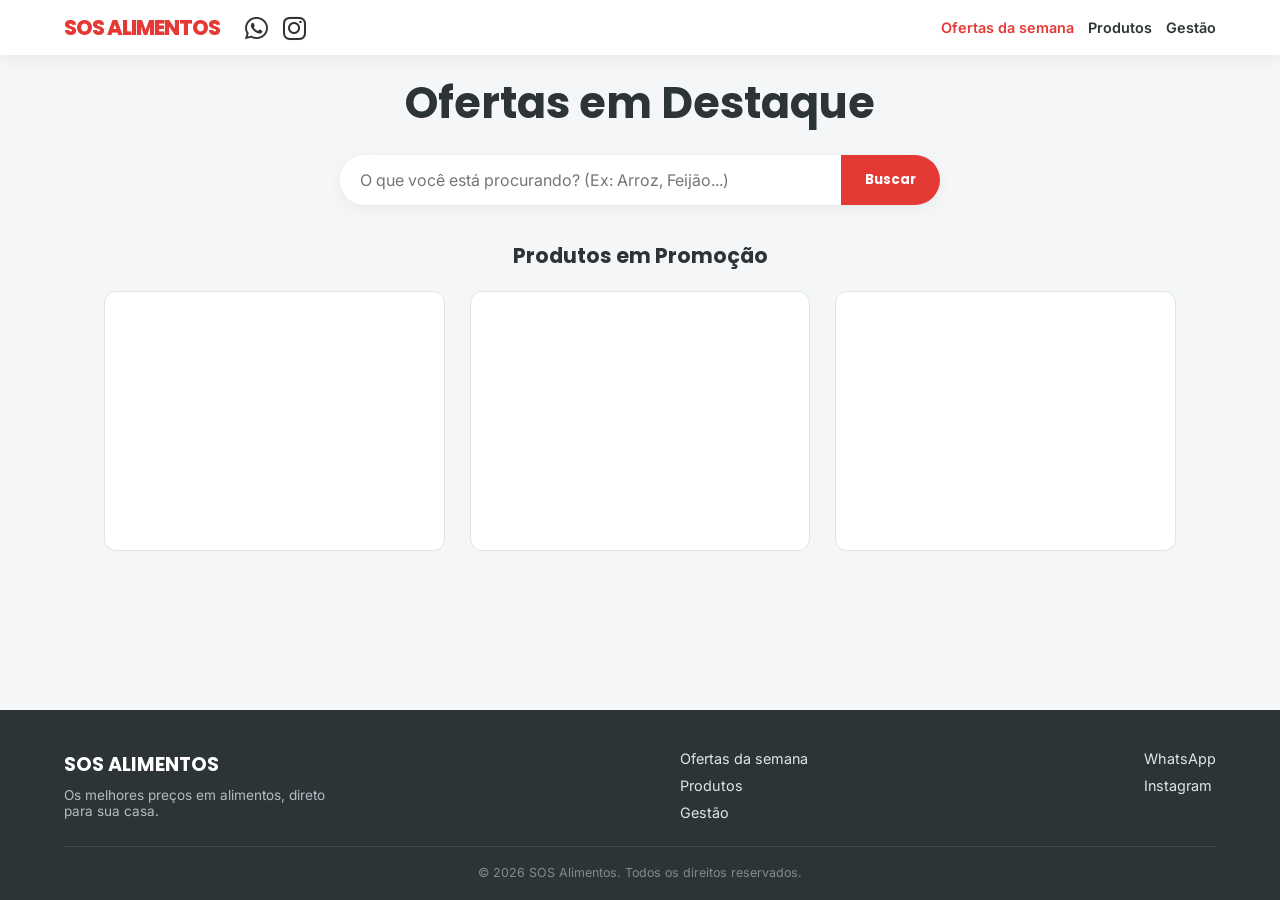
==== index.html @ 0418929d "mídias sociais" ====
<!DOCTYPE html>
<html lang="en">

<head>
    <meta charset="UTF-8">
    <meta name="viewport" content="width=device-width, initial-scale=1.0">
    <title>SOS ALIMENTOS</title>
    <link rel="preconnect" href="https://fonts.googleapis.com">
    <link rel="preconnect" href="https://fonts.gstatic.com" crossorigin>
    <link href="https://fonts.googleapis.com/css2?family=Poppins:wght@500;600;700;800&family=Inter:wght@400;500;600&display=swap" rel="stylesheet">
    
    <!-- Link adicionado para puxar os ícones do WhatsApp e Instagram -->
    <link rel="stylesheet" href="https://cdnjs.cloudflare.com/ajax/libs/font-awesome/6.0.0/css/all.min.css">
    
    <link rel="stylesheet" href="style.css">
</head>

<body>
    <header>
        <!-- Navegação Principal -->
        <div class="nav-bar-secundaria">
            
            <!-- Grupo: Logo + Ícones Sociais -->
            <div class="logo-e-sociais">
                <div class="logo">
                    <h2>SOS ALIMENTOS</h2>
                </div>
                
                <div class="redes-sociais">
                    <a href="https://wa.me/5511999999999" target="_blank" class="icon-zap" title="Nosso WhatsApp">
                        <i class="fab fa-whatsapp"></i>
                    </a>
                    <a href="https://instagram.com/sosalimentos" target="_blank" class="icon-insta" title="Nosso Instagram">
                        <i class="fab fa-instagram"></i>
                    </a>
                </div>
            </div>

            <!-- Links de Navegação -->
            <div class="nav-links">
                <a href="#ofertas">Ofertas da semana</a>
                <a href="#produtos">Produtos</a>
                <a href="gestao.html">Gestão</a>
            </div>
        </div>
    </header>

    <!-- Container Principal do SPA -->
    <main id="app">
        
        <!-- PÁGINA 1: OFERTAS (CARROSSEL) -->
        <section id="ofertas" class="page active">
            <div class="titulo-pagina">
                <h2>Ofertas em Destaque</h2>
            </div>
            
            <!-- Carrossel Padrão -->
            <div id="banner-carrossel" class="carrossel hidden">
                <div class="slides-container">
                    <!-- Preenchido dinamicamente via JS assim que os produtos com maior desconto carregarem -->
                </div>
                <button class="botao-ant" onclick="mudarSlide(-1)">&#10094;</button>
                <button class="botao-prox" onclick="mudarSlide(1)">&#10095;</button>
                <div class="carrossel-dots">
                    <span class="dot ativo" onclick="irParaSlide(0)"></span>
                    <span class="dot" onclick="irParaSlide(1)"></span>
                    <span class="dot" onclick="irParaSlide(2)"></span>
                </div>
            </div>

            <!-- Caixa de Pesquisa -->
            <div class="pesquisa-container">
                <input type="text" id="search-input-ofertas" placeholder="O que você está procurando? (Ex: Arroz, Feijão...)">
                <button class="btn-pesquisar">Buscar</button>
            </div>

            <div class="titulo-secao">
                <h3>Produtos em Promoção</h3>
            </div>

            <!-- Grid de Produtos em Promoção -->
            <div class="grid-produtos" id="grid-promocoes">
                <div class="skeleton-card"></div>
                <div class="skeleton-card"></div>
                <div class="skeleton-card"></div>
            </div>
        </section>

        <!-- PÁGINA 2: PRODUTOS (PESQUISA + GRID) -->
        <section id="produtos" class="page">
            <div class="titulo-pagina">
                <h2>Nossos Produtos</h2>
            </div>
            
            <!-- Caixa de Pesquisa -->
            <div class="pesquisa-container">
                <input type="text" id="search-input-produtos" placeholder="O que você está procurando? (Ex: Arroz, Feijão...)">
                <button class="btn-pesquisar">Buscar</button>
            </div>

            <!-- Grid de Produtos -->
            <div class="grid-produtos" id="grid-produtos">
                <div class="skeleton-card"></div>
                <div class="skeleton-card"></div>
                <div class="skeleton-card"></div>
                <div class="skeleton-card"></div>
            </div>
        </section>

    </main>

    <!-- Rodapé -->
    <footer class="rodape">
        <div class="rodape-conteudo">
            <div class="rodape-marca">
                <h3>SOS ALIMENTOS</h3>
                <p>Os melhores preços em alimentos, direto para sua casa.</p>
            </div>
            <div class="rodape-links">
                <a href="#ofertas">Ofertas da semana</a>
                <a href="#produtos">Produtos</a>
                <a href="gestao.html">Gestão</a>
            </div>
            <div class="rodape-contato">
                <a href="#">WhatsApp</a>
                <a href="#">Instagram</a>
            </div>
        </div>
        <p class="rodape-copy">&copy; <span id="ano-atual"></span> SOS Alimentos. Todos os direitos reservados.</p>
    </footer>

    <script src="script.js"></script>

</body>

</html>
---- style.css ----
/* ==========================
   1. VARIÁVEIS E RESET
   ========================== */
:root {
    --primaria: #e53935;
    /* Vermelho mercadinho */
    --secundaria: #ff9800;
    /* Laranja ofertas */
    --fundo: #f4f6f8;
    --texto-escuro: #2d3436;
    --texto-claro: #636e72;
    --branco: #ffffff;
    --borda: #dfe6e9;
    --sombra: 0 4px 15px rgba(0, 0, 0, 0.05);
    --sombra-hover: 0 10px 25px rgba(0, 0, 0, 0.1);
}

* {
    margin: 0;
    padding: 0;
    box-sizing: border-box;
    font-family: 'Inter', system-ui, -apple-system, sans-serif;
}

h1,
h2,
h3,
.btn,
.btn-pesquisar,
.tab-btn {
    font-family: 'Poppins', system-ui, -apple-system, sans-serif;
}

html {
    overflow-x: hidden;
    height: 100%;
}

body {
    background-color: var(--fundo);
    color: var(--texto-escuro);
    overflow-x: hidden;
    min-height: 100%;
    display: flex;
    flex-direction: column;
}

/* Faz o conteúdo principal "esticar" para empurrar o rodapé para o final
   da tela mesmo quando há pouco conteúdo (ex: poucos produtos carregados) */
main#app {
    flex: 1 0 auto;
}

.rodape {
    flex-shrink: 0;
}

/* ==========================
   2. HEADER MODERNO
   ========================== */
header {
    background: var(--branco);
    box-shadow: var(--sombra);
    position: sticky;
    top: 0;
    z-index: 100;
}

.nav-bar-principal {
    background-color: var(--primaria);
    color: var(--branco);
    padding: 6px 5%;
    font-size: 0.8rem;
    font-weight: 500;
    display: flex;
    justify-content: center;
}

.first-line {
    display: flex;
    justify-content: center;
    gap: 20px;
}

.nav-bar-principal a {
    color: var(--branco);
    text-decoration: none;
    opacity: 0.9;
}

.nav-bar-secundaria {
    padding: 12px 5%;
    display: flex;
    flex-wrap: wrap;
    justify-content: space-between;
    align-items: center;
    gap: 10px 20px;
}

.nav-bar-secundaria h2 {
    color: var(--primaria);
    font-weight: 800;
    letter-spacing: -1px;
    font-size: 1.3rem;
}

.nav-links {
    display: flex;
    flex-wrap: wrap;
    justify-content: center;
    gap: 4px 14px;
}

.nav-links a {
    text-decoration: none;
    color: var(--texto-escuro);
    font-weight: 600;
    font-size: 0.9rem;
    margin: 0;
    transition: color 0.2s;
    white-space: nowrap;
}

.nav-links a:hover {
    color: var(--primaria);
}

/* ==========================================
   HEADER: LOGO E REDES SOCIAIS
   ========================================== */

.logo-e-sociais {
    display: flex;
    align-items: center;
    gap: 25px; /* Espaço entre o nome SOS ALIMENTOS e os ícones */
}

.redes-sociais {
    display: flex;
    gap: 15px; /* Espaço entre o WhatsApp e o Instagram */
}

.redes-sociais a {
    color: #333; /* Cor neutra para combinar com a logo */
    font-size: 26px; /* Tamanho dos ícones */
    text-decoration: none;
    transition: transform 0.2s ease, color 0.3s ease;
    display: flex;
    align-items: center;
}

.redes-sociais a:hover {
    transform: scale(1.15); /* Efeito de crescer ao passar o mouse */
}

/* Cores oficiais ao passar o mouse */
.redes-sociais .icon-zap:hover { color: #25D366; }
.redes-sociais .icon-insta:hover { color: #E1306C; }

@media (max-width: 480px) {
    .nav-bar-principal {
        font-size: 0.72rem;
        gap: 14px;
    }

    .nav-bar-secundaria {
        justify-content: center;
        text-align: center;
    }

    .nav-bar-secundaria h2 {
        font-size: 1.15rem;
    }

    .nav-links a {
        font-size: 0.82rem;
    }
}

/* ==========================
   3. LÓGICA SPA E LAYOUT
   ========================== */
.page {
    display: none;
    padding: 16px 5% 40px;
    max-width: 1200px;
    margin: 0 auto;
    animation: fadeIn 0.4s ease-out;
}

.page.active {
    display: block;
}

@keyframes fadeIn {
    from {
        opacity: 0;
        transform: translateY(10px);
    }

    to {
        opacity: 1;
        transform: translateY(0);
    }
}

.titulo-pagina {
    text-align: center;
    margin-bottom: 20px;
    font-size: 1.8rem;
    color: var(--texto-escuro);
}

.titulo-secao {
    text-align: center;
    margin: 35px 0 20px;
}

.titulo-secao h3 {
    font-size: 1.3rem;
    color: var(--texto-escuro);
}

/* ==========================
   4. CARROSSEL (OFERTAS)
   ========================== */
.carrossel {
    position: relative;
    width: 100%;
    height: 380px;
    border-radius: 16px;
    overflow: hidden;
    box-shadow: var(--sombra);
    background: linear-gradient(135deg, var(--texto-escuro) 0%, #1a1d1e 100%);
}

.botao-ant,
.botao-prox {
    position: absolute;
    top: 50%;
    transform: translateY(-50%);
    background: rgba(255, 255, 255, 0.8);
    color: var(--texto-escuro);
    border: none;
    width: 45px;
    height: 45px;
    border-radius: 50%;
    cursor: pointer;
    font-size: 1.2rem;
    font-weight: bold;
    line-height: 1;
    display: flex;
    align-items: center;
    justify-content: center;
    padding: 0;
    transition: 0.2s;
    box-shadow: var(--sombra);
}

@media (max-width: 768px) {
    .carrossel {
        /* O banner empilha imagem + texto no celular, então precisa de mais
           altura (não menos) para caber tudo sem cortar */
        height: 460px;
        border-radius: 12px;
    }

    .botao-ant,
    .botao-prox {
        width: 36px;
        height: 36px;
        font-size: 1rem;
    }

    .botao-ant {
        left: 10px;
    }

    .botao-prox {
        right: 10px;
    }
}

@media (max-width: 420px) {
    .carrossel {
        height: 420px;
    }
}

.slide {
    position: absolute;
    width: 100%;
    height: 100%;
    display: flex;
    justify-content: center;
    align-items: center;
    font-size: 2rem;
    color: var(--branco);
    font-weight: bold;
    opacity: 0;
    transition: opacity 0.6s ease;
}

.slide.ativo {
    opacity: 1;
}

.botao-ant,
.botao-prox {
    position: absolute;
    top: 50%;
    transform: translateY(-50%);
    background: rgba(255, 255, 255, 0.8);
    color: var(--texto-escuro);
    border: none;
    width: 45px;
    height: 45px;
    border-radius: 50%;
    cursor: pointer;
    font-size: 1.2rem;
    font-weight: bold;
    transition: 0.2s;
    box-shadow: var(--sombra);
}

.botao-ant:hover,
.botao-prox:hover {
    background: var(--branco);
    transform: translateY(-50%) scale(1.1);
}

.botao-ant {
    left: 20px;
}

.botao-prox {
    right: 20px;
}

.carrossel-dots {
    position: absolute;
    bottom: 16px;
    left: 50%;
    transform: translateX(-50%);
    display: flex;
    gap: 8px;
}

.dot {
    width: 9px;
    height: 9px;
    border-radius: 50%;
    background: rgba(255, 255, 255, 0.55);
    cursor: pointer;
    transition: background 0.2s, transform 0.2s;
}

.dot:hover {
    background: rgba(255, 255, 255, 0.85);
}

.dot.ativo {
    background: var(--branco);
    transform: scale(1.2);
}

/* ==========================
   5. GRID DE PRODUTOS E BUSCA
   ========================== */
.pesquisa-container {
    display: flex;
    max-width: 600px;
    margin: 20px auto 30px auto;
    box-shadow: var(--sombra);
    border-radius: 30px;
    overflow: hidden;
    background: var(--branco);
}

@media (max-width: 420px) {
    .pesquisa-container {
        border-radius: 14px;
    }

    .pesquisa-container input {
        padding: 13px 16px;
        font-size: 0.95rem;
    }

    .btn-pesquisar {
        padding: 0 16px;
        font-size: 0.9rem;
    }
}

.pesquisa-container input {
    flex: 1;
    min-width: 0;
    padding: 15px 20px;
    border: none;
    outline: none;
    font-size: 1rem;
    background: var(--branco);
    color: var(--texto-escuro);
}

.btn-pesquisar {
    padding: 0 24px;
    background: var(--primaria);
    color: var(--branco);
    border: none;
    font-weight: bold;
    cursor: pointer;
    transition: background 0.2s;
    flex-shrink: 0;
    white-space: nowrap;
}

.btn-pesquisar:hover {
    background: #c62828;
}

/* Grid: lista vertical no mobile, grade no desktop */
.grid-produtos {
    display: grid;
    grid-template-columns: 1fr;
    gap: 16px;
}

@media (min-width: 700px) {
    .grid-produtos {
        grid-template-columns: repeat(auto-fit, minmax(240px, 1fr));
        gap: 25px;
    }
}

.produto-card {
    position: relative;
    background: var(--branco);
    border-radius: 12px;
    padding: 20px;
    text-align: center;
    border: 1px solid var(--borda);
    transition: transform 0.2s, box-shadow 0.2s;
}

.produto-card:hover {
    transform: translateY(-5px);
    box-shadow: var(--sombra-hover);
}

.img-placeholder {
    width: 100%;
    height: 180px;
    background: var(--fundo);
    border-radius: 8px;
    margin-bottom: 20px;
    display: flex;
    align-items: center;
    justify-content: center;
    color: var(--texto-claro);
    font-weight: 500;
    overflow: hidden;
}

.img-placeholder img {
    width: 100%;
    height: 100%;
    object-fit: cover;
}

.produto-card h3 {
    font-size: 1.1rem;
    color: var(--texto-escuro);
    margin-bottom: 6px;
}

.unidade {
    color: var(--texto-claro);
    font-size: 0.85rem;
    margin-bottom: 10px;
}

.preco {
    color: var(--primaria);
    font-size: 1.4rem;
    font-weight: 800;
}

.preco-antigo {
    color: var(--texto-claro);
    font-size: 0.95rem;
    text-decoration: line-through;
    margin-bottom: 2px;
}

.preco-promo {
    color: var(--secundaria);
}

.selo-promocao {
    position: absolute;
    top: 12px;
    right: 12px;
    background: var(--secundaria);
    color: var(--branco);
    font-size: 0.75rem;
    font-weight: 700;
    padding: 4px 10px;
    border-radius: 20px;
    text-transform: uppercase;
}

/* ==========================================
   DESIGN DOS BANNERS HORIZONTAIS
   ========================================== */

.banner-content {
    display: flex;
    align-items: center;
    justify-content: space-around;
    width: 100%;
    height: 100%;
    background: linear-gradient(135deg, var(--primaria) 0%, #8e1a17 100%);
    border-radius: 12px;
    padding: 20px 40px;
    box-sizing: border-box;
    overflow: hidden;
}

/* Área da Imagem (Esquerda) */
.banner-img-wrapper {
    position: relative;
    width: 40%;
    height: 100%;
    display: flex;
    align-items: center;
    justify-content: center;
}

.banner-img-wrapper img {
    max-height: 110%;
    /* Deixa a imagem estourar um pouquinho a caixa, fica lindo */
    max-width: 100%;
    object-fit: contain;
    filter: drop-shadow(0px 10px 15px rgba(0, 0, 0, 0.3));
    /* Sombra chique na imagem solta */
}

.banner-no-img {
    font-size: 1.5rem;
    color: rgba(255, 255, 255, 0.5);
    font-weight: bold;
}

/* Crachá de Desconto Flutuante */
.badge-desconto {
    position: absolute;
    top: 10px;
    right: 10px;
    background-color: #2ed573;
    color: #fff;
    font-size: 1.5rem;
    font-weight: 800;
    padding: 15px;
    border-radius: 50%;
    box-shadow: 0 4px 10px rgba(0, 0, 0, 0.2);
    transform: rotate(15deg);
    /* Dá um ar de 'etiqueta colada' */
}

/* Área do Texto (Direita) */
.banner-info {
    width: 50%;
    color: #fff;
    text-align: left;
}

.banner-tag {
    display: inline-block;
    background: #2f3542;
    padding: 5px 12px;
    border-radius: 20px;
    font-size: 0.8rem;
    font-weight: 700;
    letter-spacing: 1px;
    margin-bottom: 10px;
}

.banner-info h2 {
    font-size: 2.8rem;
    /* Nome GIGANTE */
    font-weight: 800;
    line-height: 1.1;
    margin-bottom: 15px;
    text-shadow: 2px 2px 4px rgba(0, 0, 0, 0.2);
}

.banner-precos {
    display: flex;
    align-items: baseline;
    gap: 15px;
}

.banner-preco-antigo {
    font-size: 1.5rem;
    text-decoration: line-through;
    color: rgba(255, 255, 255, 0.7);
}

.banner-preco-novo {
    font-size: 3rem;
    /* Preço GIGANTE */
    font-weight: 800;
    color: #fff;
    text-shadow: 2px 2px 4px rgba(0, 0, 0, 0.2);
}

/* Responsividade (Para não quebrar no celular) */
@media (max-width: 768px) {
    .banner-content {
        flex-direction: column;
        justify-content: center;
        padding: 20px;
        gap: 10px;
    }

    .banner-img-wrapper {
        width: 60%;
        height: 45%;
    }

    .banner-info {
        width: 100%;
        text-align: center;
    }

    .banner-info h2 {
        font-size: 1.8rem;
    }

    .banner-preco-novo {
        font-size: 2rem;
    }

    .banner-precos {
        justify-content: center;
    }
}

@media (max-width: 420px) {
    .banner-content {
        padding: 16px;
    }

    .banner-img-wrapper {
        width: 55%;
        height: 40%;
    }

    .banner-tag {
        font-size: 0.7rem;
        padding: 4px 10px;
    }

    .banner-info h2 {
        font-size: 1.4rem;
        margin-bottom: 8px;
    }

    .banner-preco-antigo {
        font-size: 1.1rem;
    }

    .banner-preco-novo {
        font-size: 1.6rem;
    }

    .badge-desconto {
        font-size: 1rem;
        padding: 10px;
    }
}

/* No celular, o card vira uma linha horizontal (foto à esquerda, dados à direita) */
@media (max-width: 699px) {
    .produto-card {
        display: grid;
        grid-template-columns: 88px 1fr;
        grid-template-rows: auto auto auto;
        column-gap: 14px;
        row-gap: 2px;
        align-items: center;
        text-align: left;
        padding: 14px;
    }

    .produto-card:hover {
        transform: none;
    }

    .img-placeholder {
        grid-row: 1 / 4;
        width: 88px;
        height: 88px;
        margin-bottom: 0;
        font-size: 0.7rem;
    }

    .produto-card h3 {
        font-size: 1rem;
        margin-bottom: 2px;
    }

    .unidade {
        margin-bottom: 4px;
        font-size: 0.8rem;
    }

    .preco {
        font-size: 1.15rem;
    }

    .selo-promocao {
        top: 6px;
        left: 6px;
        right: auto;
        font-size: 0.6rem;
        padding: 2px 6px;
    }
}

.msg-estado {
    grid-column: 1 / -1;
    text-align: center;
    color: var(--texto-claro);
    padding: 30px 0;
    line-height: 1.6;
}

.btn-tentar-novamente {
    margin-top: 12px;
    padding: 10px 22px;
    background: var(--primaria);
    color: var(--branco);
    border: none;
    border-radius: 20px;
    font-weight: bold;
    font-size: 0.9rem;
    cursor: pointer;
    transition: background 0.2s;
}

.btn-tentar-novamente:hover {
    background: #c62828;
}

/* Skeleton (carregando) */
.skeleton-card {
    background: var(--branco);
    border-radius: 12px;
    height: 260px;
    border: 1px solid var(--borda);
    position: relative;
    overflow: hidden;
}

.skeleton-card::after {
    content: "";
    position: absolute;
    inset: 0;
    background: linear-gradient(90deg, transparent, rgba(0, 0, 0, 0.045), transparent);
    transform: translateX(-100%);
    animation: brilho 1.4s infinite;
}

@keyframes brilho {
    100% {
        transform: translateX(100%);
    }
}

@media (max-width: 699px) {
    .skeleton-card {
        height: 88px;
        border-radius: 12px;
    }
}

/* Link ativo no menu */
.nav-links a.ativo {
    color: var(--primaria);
}

/* Rodapé */
.rodape {
    background: var(--texto-escuro);
    color: #dfe6e9;
    margin-top: 40px;
    padding: 40px 5% 20px;
}

.rodape-conteudo {
    max-width: 1200px;
    margin: 0 auto;
    display: flex;
    flex-wrap: wrap;
    justify-content: space-between;
    gap: 30px;
    padding-bottom: 25px;
    border-bottom: 1px solid rgba(255, 255, 255, 0.1);
}

.rodape-marca h3 {
    color: var(--branco);
    font-size: 1.2rem;
    margin-bottom: 8px;
}

.rodape-marca p {
    font-size: 0.85rem;
    color: #b2bec3;
    max-width: 280px;
}

.rodape-links,
.rodape-contato {
    display: flex;
    flex-direction: column;
    gap: 10px;
}

.rodape-links a,
.rodape-contato a {
    color: #dfe6e9;
    text-decoration: none;
    font-size: 0.9rem;
    transition: color 0.2s;
}

.rodape-links a:hover,
.rodape-contato a:hover {
    color: var(--secundaria);
}

.rodape-copy {
    text-align: center;
    font-size: 0.78rem;
    color: #7f8c8d;
    padding-top: 18px;
}

@media (max-width: 480px) {
    .rodape-conteudo {
        justify-content: center;
        text-align: center;
    }

    .rodape-marca p {
        max-width: none;
    }
}

/* ==========================
   6. PÁGINA DE GESTÃO (ADMIN)
   ========================== */

/* TELA DE LOGIN (SPA GESTÃO)*/
.login-container {
    height: 100vh;
    width: 100vw;
    display: flex;
    align-items: center;
    justify-content: center;
    background: linear-gradient(135deg, #1e272e 0%, #2f3640 100%); /* Fundo escuro elegante */
}

.login-box {
    background: #ffffff;
    padding: 40px;
    border-radius: 12px;
    box-shadow: 0 15px 30px rgba(0,0,0,0.3);
    width: 100%;
    max-width: 400px;
    text-align: center;
}

.login-box h2 {
    color: #2f3542;
    margin-bottom: 5px;
    font-size: 24px;
}

.login-box p {
    color: #747d8c;
    margin-bottom: 25px;
    font-size: 14px;
}

.mensagem-erro {
    color: #ff4757;
    background: #ffdfe4;
    padding: 10px;
    border-radius: 6px;
    margin-top: 15px;
    font-size: 14px;
    font-weight: 600;
}

/* Header Admin Simplificado */
.header-admin {
    background-color: var(--primaria);
    padding: 25px 5%;
    text-align: center;
    box-shadow: var(--sombra);
    margin-bottom: 40px;
    position: relative;
}

.header-admin h1 {
    color: var(--branco);
    font-size: 1.8rem;
}

.link-voltar {
    position: absolute;
    top: 22px;
    left: 5%;
    color: var(--branco);
    text-decoration: none;
    font-size: 0.85rem;
    font-weight: 600;
    opacity: 0.9;
    transition: opacity 0.2s;
}

.link-voltar:hover {
    opacity: 1;
    text-decoration: underline;
}

@media (max-width: 600px) {
    .link-voltar {
        position: static;
        display: inline-block;
        margin-bottom: 12px;
    }
}

/* Container e Cards */
.container {
    max-width: 1400px;
    margin: 0 auto 60px auto;
    padding: 0 5%;
    display: flex;
    flex-direction: column;
    gap: 30px;
}

.card {
    background: var(--branco);
    border-radius: 12px;
    padding: 30px;
    box-shadow: var(--sombra);
    border: 1px solid var(--borda);
}

.card h2 {
    color: var(--primaria);
    margin-bottom: 25px;
    font-size: 1.4rem;
    border-bottom: 2px solid var(--fundo);
    padding-bottom: 10px;
}

.card h3 {
    margin: 20px 0 15px 0;
    color: var(--texto-escuro);
    font-size: 1.1rem;
}

/* Área de Upload */
.upload-area {
    display: flex;
    gap: 15px;
    align-items: center;
    background: var(--fundo);
    padding: 20px;
    border-radius: 8px;
    border: 1px dashed #b2bec3;
}

.upload-area input[type="file"] {
    flex: 1;
    font-size: 1rem;
}

/* Formulário (Grid e Inputs) */
.form-grid {
    display: grid;
    grid-template-columns: repeat(auto-fit, minmax(200px, 1fr));
    gap: 20px;
    margin-bottom: 25px;
}

.input-group {
    display: flex;
    flex-direction: column;
    gap: 8px;
}

.input-group label {
    font-weight: 600;
    font-size: 0.9rem;
    color: var(--texto-claro);
}

.input-group input {
    padding: 12px 15px;
    border: 1px solid var(--borda);
    border-radius: 8px;
    font-size: 1rem;
    outline: none;
    transition: 0.2s;
    background-color: var(--fundo);
}

.input-group input:focus {
    border-color: var(--primaria);
    background-color: var(--branco);
}

.checkbox-group {
    flex-direction: row;
    align-items: center;
    margin-top: 25px;
}

.checkbox-group input {
    width: 20px;
    height: 20px;
    accent-color: var(--primaria);
    cursor: pointer;
}

.checkbox-group label {
    cursor: pointer;
    color: var(--texto-escuro);
}

/* Botões */
.btn {
    padding: 12px 24px;
    background: var(--primaria);
    color: var(--branco);
    border: none;
    border-radius: 8px;
    font-size: 1rem;
    font-weight: bold;
    cursor: pointer;
    transition: 0.2s;
}

.btn:hover {
    background: #c62828;
}

.btn-outline {
    background: transparent;
    color: var(--texto-claro);
    border: 1px solid var(--borda);
}

.btn-outline:hover {
    background: var(--fundo);
    color: var(--texto-escuro);
}

.btn-success {
    background: #10ac84;
}

.btn-success:hover {
    background: #01a3a4;
}

.btn-danger {
    background: #e53935;
}

.btn-danger:hover {
    background: #c62828;
}

.btn-sm {
    padding: 6px 14px;
    font-size: 0.85rem;
}

.form-actions {
    display: flex;
    justify-content: flex-end;
    gap: 15px;
}

/* Tabelas (Preview e Produtos) */
.table-container {
    width: 100%;
    overflow-x: auto;
    /* Responsivo para celular */
    border-radius: 8px;
    border: 1px solid var(--borda);
}

table {
    width: 100%;
    min-width: 1000px;
    /* Garante espaço suficiente pra coluna Nome e pros botões lado a lado */
    border-collapse: collapse;
    text-align: left;
    table-layout: fixed;
    /* Evita que o navegador distribua o espaço de forma esquisita entre as colunas */
}

/* Larguras por coluna: fixo em px nas colunas curtas (não quebram linha),
   o resto do espaço sobra pra coluna "Nome", que é a mais importante */
th:nth-child(1),
td:nth-child(1) {
    width: 110px;
}

th:nth-child(2),
td:nth-child(2) {
    width: auto;
}

th:nth-child(3),
td:nth-child(3) {
    width: 80px;
}

th:nth-child(4),
td:nth-child(4) {
    width: 120px;
}

th:nth-child(5),
td:nth-child(5) {
    width: 130px;
}

th:nth-child(6),
td:nth-child(6) {
    width: 100px;
}

th:nth-child(7),
td:nth-child(7) {
    width: 220px;
}

thead {
    background-color: var(--fundo);
}

th,
td {
    padding: 15px;
    border-bottom: 1px solid var(--borda);
    color: var(--texto-escuro);
}

td {
    overflow-wrap: break-word;
    /* nomes de produto longos podem quebrar linha */
}

th {
    white-space: normal;
    /* cabeçalho quebra só no espaço, nunca no meio da palavra */
}

/* Coluna de Ações: botões lado a lado, nunca empilhados */
td:last-child {
    display: flex;
    align-items: center;
    gap: 8px;
    flex-wrap: nowrap;
    white-space: nowrap;
}

th {
    font-weight: 600;
    color: var(--texto-claro);
}

tbody tr:hover {
    background-color: #fafbfc;
}

/* Utilitários */
.hidden {
    display: none !important;
}

.mt-1 {
    margin-top: 15px;
}

.abas {
    display: flex;
    justify-content: center;
    gap: 10px;
    margin-top: 1rem;
    flex-wrap: wrap;
}

.tab-btn {
    background: rgba(255, 255, 255, 0.15);
    color: rgba(255, 255, 255, 0.85);
    border: none;
    padding: 10px 20px;
    font-size: 15px;
    cursor: pointer;
    border-radius: 20px;
    font-weight: 600;
    transition: 0.2s;
}

.tab-btn:hover {
    background: rgba(255, 255, 255, 0.25);
    color: white;
}

.tab-btn.ativo {
    color: var(--primaria);
    background: var(--branco);
}

.input-tabela {
    width: 100%;
    padding: 6px;
    border: 1px solid #ccc;
    border-radius: 4px;
    font-size: 14px;
}

.input-curto {
    max-width: 90px;
}

/* ==========================================
   MINI CRUD DE IMAGEM
   ========================================== */

/* Quadradinho de imagem dentro da tabela */
.thumb-tabela {
    width: 45px;
    height: 45px;
    background: #f8f9fa;
    border: 2px dashed #ccc;
    border-radius: 6px;
    display: flex;
    align-items: center;
    justify-content: center;
    cursor: pointer;
    overflow: hidden;
    margin: 0 auto;
    transition: 0.2s;
}

.thumb-tabela:hover {
    border-color: #0d6efd;
    background: #e9ecef;
}

.thumb-tabela img {
    width: 100%;
    height: 100%;
    object-fit: cover;
}

.thumb-tabela span {
    font-size: 18px;
    color: #adb5bd;
}

/* O Modal de Preview */
.modal-overlay {
    position: fixed;
    top: 0;
    left: 0;
    width: 100%;
    height: 100%;
    background: rgba(0, 0, 0, 0.7);
    display: flex;
    align-items: center;
    justify-content: center;
    z-index: 9999;
}

.modal-content {
    background: #fff;
    padding: 25px;
    border-radius: 12px;
    width: 90%;
    max-width: 450px;
    text-align: center;
    box-shadow: 0 10px 25px rgba(0, 0, 0, 0.2);
}

.modal-preview-area {
    width: 100%;
    height: 250px;
    border: 1px solid #ddd;
    border-radius: 8px;
    margin-top: 15px;
    display: flex;
    align-items: center;
    justify-content: center;
    background: #f1f1f1;
    overflow: hidden;
}

.modal-preview-area img {
    width: 100%;
    height: 100%;
    object-fit: contain;
}

.modal-botoes {
    display: flex;
    justify-content: space-between;
    margin-top: 25px;
}
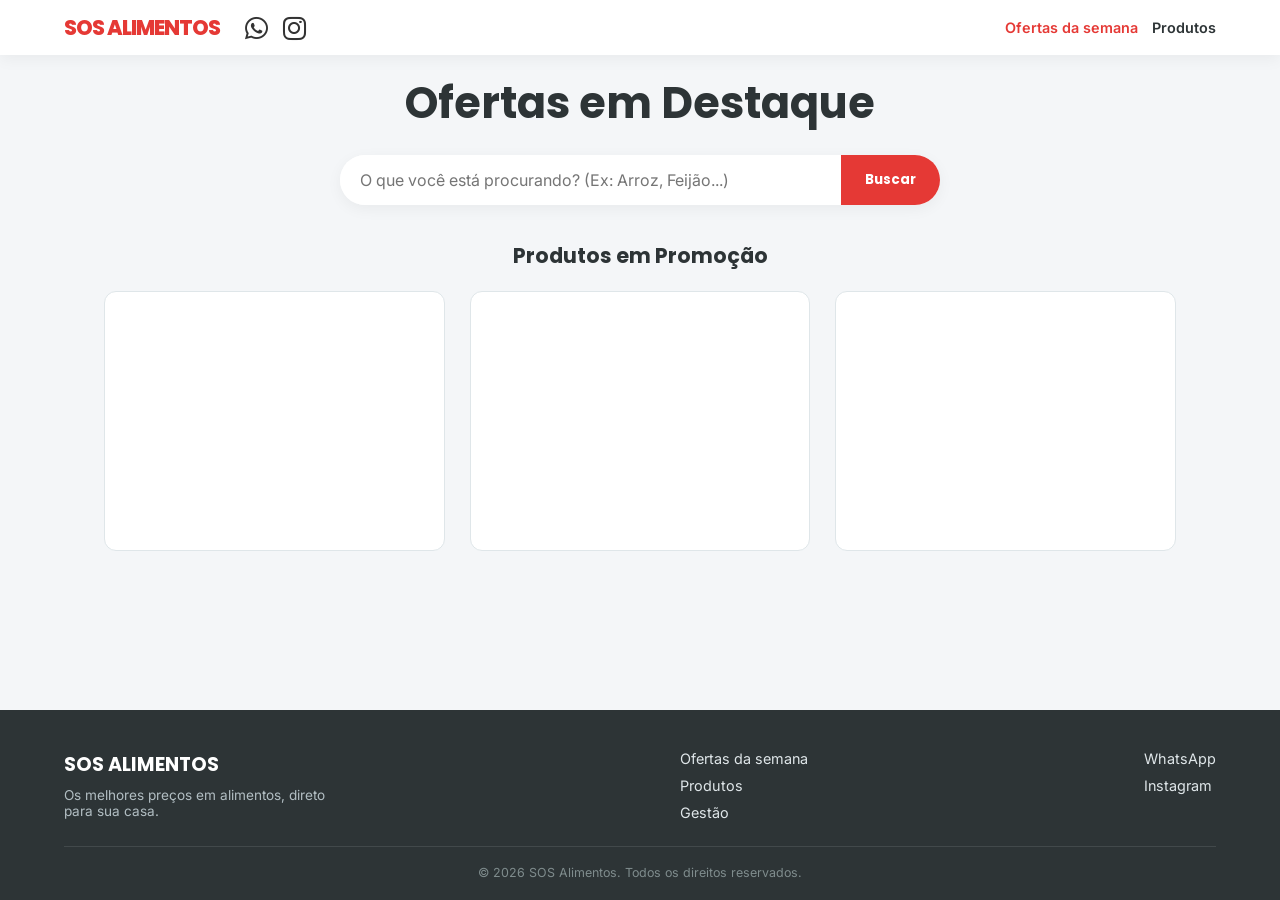
==== commit 41e3fa96: "Remove 'Gestão' link from navigation Removed the link to the 'Gestão' page from the navigation." ====
--- a/index.html
+++ b/index.html
@@ -27,10 +27,10 @@
                 </div>
                 
                 <div class="redes-sociais">
-                    <a href="https://wa.me/5511999999999" target="_blank" class="icon-zap" title="Nosso WhatsApp">
+                    <a href="https://wa.me/5513988824697?text=Ol%C3%A1%21%20Eu%20gostaria%20de%20fazer%20um%20pedido." target="_blank" class="icon-zap" title="Nosso WhatsApp">
                         <i class="fab fa-whatsapp"></i>
                     </a>
-                    <a href="https://instagram.com/sosalimentos" target="_blank" class="icon-insta" title="Nosso Instagram">
+                    <a href="https://instagram.com/sosalimentosoficial" target="_blank" class="icon-insta" title="Nosso Instagram">
                         <i class="fab fa-instagram"></i>
                     </a>
                 </div>
@@ -40,7 +40,6 @@
             <div class="nav-links">
                 <a href="#ofertas">Ofertas da semana</a>
                 <a href="#produtos">Produtos</a>
-                <a href="gestao.html">Gestão</a>
             </div>
         </div>
     </header>
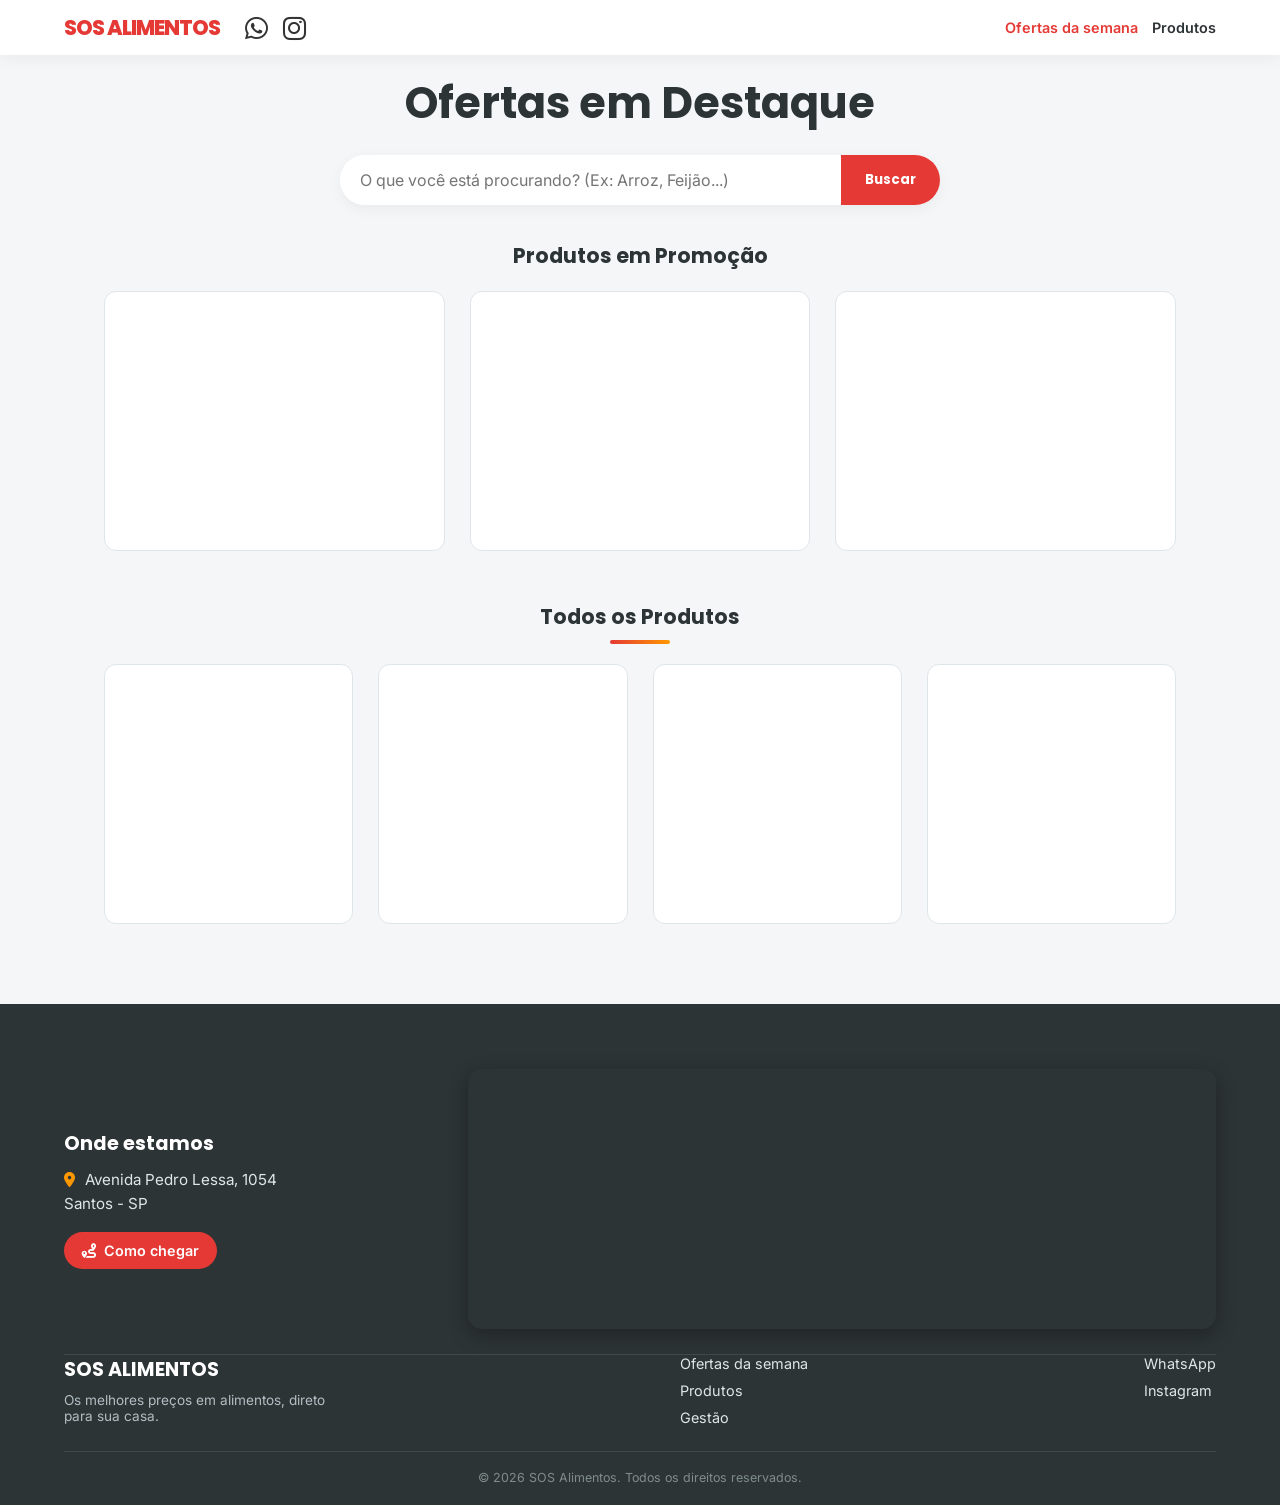
==== commit b0b10474: "pelo amor de deus o carrossel nao carrega" ====
--- a/index.html
+++ b/index.html
@@ -7,11 +7,13 @@
     <title>SOS ALIMENTOS</title>
     <link rel="preconnect" href="https://fonts.googleapis.com">
     <link rel="preconnect" href="https://fonts.gstatic.com" crossorigin>
-    <link href="https://fonts.googleapis.com/css2?family=Poppins:wght@500;600;700;800&family=Inter:wght@400;500;600&display=swap" rel="stylesheet">
-    
+    <link
+        href="https://fonts.googleapis.com/css2?family=Poppins:wght@500;600;700;800&family=Inter:wght@400;500;600&display=swap"
+        rel="stylesheet">
+
     <!-- Link adicionado para puxar os ícones do WhatsApp e Instagram -->
     <link rel="stylesheet" href="https://cdnjs.cloudflare.com/ajax/libs/font-awesome/6.0.0/css/all.min.css">
-    
+
     <link rel="stylesheet" href="style.css">
 </head>
 
@@ -19,18 +21,20 @@
     <header>
         <!-- Navegação Principal -->
         <div class="nav-bar-secundaria">
-            
+
             <!-- Grupo: Logo + Ícones Sociais -->
             <div class="logo-e-sociais">
                 <div class="logo">
                     <h2>SOS ALIMENTOS</h2>
                 </div>
-                
+
                 <div class="redes-sociais">
-                    <a href="https://wa.me/5513988824697?text=Ol%C3%A1%21%20Eu%20gostaria%20de%20fazer%20um%20pedido." target="_blank" class="icon-zap" title="Nosso WhatsApp">
+                    <a href="https://wa.me/5513988824697?text=Ol%C3%A1%21%20Eu%20gostaria%20de%20fazer%20um%20pedido."
+                        target="_blank" class="icon-zap" title="Nosso WhatsApp">
                         <i class="fab fa-whatsapp"></i>
                     </a>
-                    <a href="https://instagram.com/sosalimentosoficial" target="_blank" class="icon-insta" title="Nosso Instagram">
+                    <a href="https://instagram.com/sosalimentosoficial" target="_blank" class="icon-insta"
+                        title="Nosso Instagram">
                         <i class="fab fa-instagram"></i>
                     </a>
                 </div>
@@ -46,13 +50,13 @@
 
     <!-- Container Principal do SPA -->
     <main id="app">
-        
+
         <!-- PÁGINA 1: OFERTAS (CARROSSEL) -->
         <section id="ofertas" class="page active">
             <div class="titulo-pagina">
                 <h2>Ofertas em Destaque</h2>
             </div>
-            
+
             <!-- Carrossel Padrão -->
             <div id="banner-carrossel" class="carrossel hidden">
                 <div class="slides-container">
@@ -69,7 +73,8 @@
 
             <!-- Caixa de Pesquisa -->
             <div class="pesquisa-container">
-                <input type="text" id="search-input-ofertas" placeholder="O que você está procurando? (Ex: Arroz, Feijão...)">
+                <input type="text" id="search-input-ofertas"
+                    placeholder="O que você está procurando? (Ex: Arroz, Feijão...)">
                 <button class="btn-pesquisar">Buscar</button>
             </div>
 
@@ -83,6 +88,19 @@
                 <div class="skeleton-card"></div>
                 <div class="skeleton-card"></div>
             </div>
+
+            <!-- Todos os Produtos (abaixo das promoções) -->
+            <div class="titulo-secao titulo-secao-todos">
+                <h3>Todos os Produtos</h3>
+                <span class="titulo-secao-linha"></span>
+            </div>
+
+            <div class="grid-produtos" id="grid-todos-ofertas">
+                <div class="skeleton-card"></div>
+                <div class="skeleton-card"></div>
+                <div class="skeleton-card"></div>
+                <div class="skeleton-card"></div>
+            </div>
         </section>
 
         <!-- PÁGINA 2: PRODUTOS (PESQUISA + GRID) -->
@@ -90,10 +108,11 @@
             <div class="titulo-pagina">
                 <h2>Nossos Produtos</h2>
             </div>
-            
+
             <!-- Caixa de Pesquisa -->
             <div class="pesquisa-container">
-                <input type="text" id="search-input-produtos" placeholder="O que você está procurando? (Ex: Arroz, Feijão...)">
+                <input type="text" id="search-input-produtos"
+                    placeholder="O que você está procurando? (Ex: Arroz, Feijão...)">
                 <button class="btn-pesquisar">Buscar</button>
             </div>
 
@@ -110,6 +129,23 @@
 
     <!-- Rodapé -->
     <footer class="rodape">
+        <div class="rodape-localizacao" id="localizacao">
+            <div class="rodape-endereco">
+                <h3>Onde estamos</h3>
+                <p><i class="fas fa-location-dot"></i> Avenida Pedro Lessa, 1054<br>Santos - SP</p>
+                <a class="btn-como-chegar"
+                    href="https://www.google.com/maps/search/?api=1&query=Avenida+Pedro+Lessa+1054+Santos+SP"
+                    target="_blank" rel="noopener">
+                    <i class="fas fa-route"></i> Como chegar
+                </a>
+            </div>
+            <div class="rodape-mapa">
+                <iframe title="Localização da SOS Alimentos no Google Maps"
+                    src="https://www.google.com/maps/embed?pb=!1m18!1m12!1m3!1d3645.5864557953714!2d-46.3053846253093!3d-23.97505947851772!2m3!1f0!2f0!3f0!3m2!1i1024!2i768!4f13.1!3m3!1m2!1s0x94ce03b1cf01934b%3A0x7e34b5da15627d01!2sS.O.S.%20Alimentos!5e0!3m2!1sen!2sus!4v1791168836962!5m2!1sen!2sus"
+                    width="100%" height="260" style="border:0;" allowfullscreen loading="lazy"
+                    referrerpolicy="no-referrer-when-downgrade"></iframe>
+            </div>
+        </div>
         <div class="rodape-conteudo">
             <div class="rodape-marca">
                 <h3>SOS ALIMENTOS</h3>
@@ -132,4 +168,4 @@
 
 </body>
 
-</html>
+</html>
--- a/style.css
+++ b/style.css
@@ -132,17 +132,21 @@
 .logo-e-sociais {
     display: flex;
     align-items: center;
-    gap: 25px; /* Espaço entre o nome SOS ALIMENTOS e os ícones */
+    gap: 25px;
+    /* Espaço entre o nome SOS ALIMENTOS e os ícones */
 }
 
 .redes-sociais {
     display: flex;
-    gap: 15px; /* Espaço entre o WhatsApp e o Instagram */
+    gap: 15px;
+    /* Espaço entre o WhatsApp e o Instagram */
 }
 
 .redes-sociais a {
-    color: #333; /* Cor neutra para combinar com a logo */
-    font-size: 26px; /* Tamanho dos ícones */
+    color: #333;
+    /* Cor neutra para combinar com a logo */
+    font-size: 26px;
+    /* Tamanho dos ícones */
     text-decoration: none;
     transition: transform 0.2s ease, color 0.3s ease;
     display: flex;
@@ -150,12 +154,18 @@
 }
 
 .redes-sociais a:hover {
-    transform: scale(1.15); /* Efeito de crescer ao passar o mouse */
+    transform: scale(1.15);
+    /* Efeito de crescer ao passar o mouse */
 }
 
 /* Cores oficiais ao passar o mouse */
-.redes-sociais .icon-zap:hover { color: #25D366; }
-.redes-sociais .icon-insta:hover { color: #E1306C; }
+.redes-sociais .icon-zap:hover {
+    color: #25D366;
+}
+
+.redes-sociais .icon-insta:hover {
+    color: #E1306C;
+}
 
 @media (max-width: 480px) {
     .nav-bar-principal {
@@ -502,13 +512,102 @@
     position: absolute;
     top: 12px;
     right: 12px;
-    background: var(--secundaria);
+    z-index: 2;
+    display: inline-flex;
+    align-items: center;
+    gap: 8px;
+    padding: 6px 12px 6px 8px;
+    border-radius: 999px;
+    background: linear-gradient(135deg, #ff5f2e 0%, var(--primaria) 55%, #b71c1c 100%);
     color: var(--branco);
+    box-shadow: 0 6px 14px rgba(229, 57, 53, 0.4), inset 0 1px 0 rgba(255, 255, 255, 0.35);
+    border: 1.5px solid rgba(255, 255, 255, 0.85);
+    overflow: hidden;
+    line-height: 1;
+}
+
+/* Brilho que passa pelo selo de tempos em tempos */
+.selo-promocao::after {
+    content: '';
+    position: absolute;
+    top: 0;
+    left: -80%;
+    width: 50%;
+    height: 100%;
+    background: linear-gradient(105deg, transparent, rgba(255, 255, 255, 0.55), transparent);
+    transform: skewX(-20deg);
+    animation: brilho-selo 3.5s ease-in-out infinite;
+}
+
+@keyframes brilho-selo {
+
+    0%,
+    60% {
+        left: -80%;
+    }
+
+    100% {
+        left: 140%;
+    }
+}
+
+.selo-icone {
+    display: flex;
+    align-items: center;
+    justify-content: center;
+    width: 24px;
+    height: 24px;
+    border-radius: 50%;
+    background: var(--branco);
+    color: var(--primaria);
     font-size: 0.75rem;
-    font-weight: 700;
-    padding: 4px 10px;
-    border-radius: 20px;
+    flex-shrink: 0;
+}
+
+.selo-texto {
+    display: flex;
+    flex-direction: column;
+    gap: 2px;
+}
+
+.selo-label {
+    font-family: 'Poppins', system-ui, sans-serif;
+    font-size: 0.55rem;
+    font-weight: 600;
+    letter-spacing: 0.08em;
     text-transform: uppercase;
+    opacity: 0.92;
+}
+
+.selo-percentual {
+    font-family: 'Poppins', system-ui, sans-serif;
+    font-size: 1.05rem;
+    font-weight: 800;
+    letter-spacing: -0.01em;
+}
+
+/* Card em promoção ganha um leve destaque */
+.produto-card-promo {
+    border-color: rgba(229, 57, 53, 0.25);
+    box-shadow: 0 4px 18px rgba(229, 57, 53, 0.1);
+}
+
+/* Título da seção "Todos os Produtos" */
+.titulo-secao-todos {
+    margin-top: 50px;
+}
+
+.titulo-secao-todos h3 {
+    display: inline-block;
+}
+
+.titulo-secao-linha {
+    display: block;
+    width: 60px;
+    height: 4px;
+    margin: 8px auto 0;
+    border-radius: 4px;
+    background: linear-gradient(90deg, var(--primaria), var(--secundaria));
 }
 
 /* ==========================================
@@ -553,20 +652,65 @@
     font-weight: bold;
 }
 
-/* Crachá de Desconto Flutuante */
+/* Crachá de Desconto Flutuante (selo estrela) */
 .badge-desconto {
     position: absolute;
-    top: 10px;
-    right: 10px;
-    background-color: #2ed573;
-    color: #fff;
-    font-size: 1.5rem;
+    top: -12px;
+    right: -6px;
+    z-index: 3;
+    width: 112px;
+    height: 112px;
+    display: flex;
+    flex-direction: column;
+    align-items: center;
+    justify-content: center;
+    gap: 1px;
+    color: #8e1a17;
+    text-align: center;
+    line-height: 1;
+    background: radial-gradient(circle at 30% 25%, #fff59d 0%, #ffd54f 35%, #ffa000 100%);
+    clip-path: polygon(50.0% 0.0%, 57.5% 7.7%, 67.1% 3.0%, 71.5% 12.8%, 82.1% 11.7%, 82.9% 22.4%, 93.3% 25.0%, 90.4% 35.3%, 99.2% 41.3%, 93.0% 50.0%, 99.2% 58.7%, 90.4% 64.7%, 93.3% 75.0%, 82.9% 77.6%, 82.1% 88.3%, 71.5% 87.2%, 67.1% 97.0%, 57.5% 92.3%, 50.0% 100.0%, 42.5% 92.3%, 32.9% 97.0%, 28.5% 87.2%, 17.9% 88.3%, 17.1% 77.6%, 6.7% 75.0%, 9.6% 64.7%, 0.8% 58.7%, 7.0% 50.0%, 0.8% 41.3%, 9.6% 35.3%, 6.7% 25.0%, 17.1% 22.4%, 17.9% 11.7%, 28.5% 12.8%, 32.9% 3.0%, 42.5% 7.7%);
+    transform: rotate(12deg);
+    animation: pulsar-badge 2.4s ease-in-out infinite;
+}
+
+.badge-pre {
+    font-family: 'Poppins', system-ui, sans-serif;
+    font-size: 0.5rem;
+    font-weight: 700;
+    letter-spacing: 0.12em;
+    opacity: 0.85;
+}
+
+.badge-valor {
+    font-family: 'Poppins', system-ui, sans-serif;
+    font-size: 1.9rem;
     font-weight: 800;
-    padding: 15px;
-    border-radius: 50%;
-    box-shadow: 0 4px 10px rgba(0, 0, 0, 0.2);
-    transform: rotate(15deg);
-    /* Dá um ar de 'etiqueta colada' */
+    letter-spacing: -0.03em;
+    text-shadow: 0 1px 0 rgba(255, 255, 255, 0.6);
+}
+
+.badge-off {
+    font-family: 'Poppins', system-ui, sans-serif;
+    font-size: 0.7rem;
+    font-weight: 800;
+    letter-spacing: 0.2em;
+    padding: 2px 8px;
+    border-radius: 20px;
+    background: #8e1a17;
+    color: #fff59d;
+}
+
+@keyframes pulsar-badge {
+
+    0%,
+    100% {
+        transform: rotate(12deg) scale(1);
+    }
+
+    50% {
+        transform: rotate(8deg) scale(1.05);
+    }
 }
 
 /* Área do Texto (Direita) */
@@ -677,8 +821,23 @@
     }
 
     .badge-desconto {
-        font-size: 1rem;
-        padding: 10px;
+        width: 84px;
+        height: 84px;
+        top: -10px;
+        right: -4px;
+    }
+
+    .badge-pre {
+        font-size: 0.4rem;
+    }
+
+    .badge-valor {
+        font-size: 1.35rem;
+    }
+
+    .badge-off {
+        font-size: 0.55rem;
+        padding: 1px 6px;
     }
 }
 
@@ -725,8 +884,22 @@
         top: 6px;
         left: 6px;
         right: auto;
+        gap: 5px;
+        padding: 4px 8px 4px 5px;
+    }
+
+    .selo-icone {
+        width: 18px;
+        height: 18px;
         font-size: 0.6rem;
-        padding: 2px 6px;
+    }
+
+    .selo-label {
+        font-size: 0.45rem;
+    }
+
+    .selo-percentual {
+        font-size: 0.8rem;
     }
 }
 
@@ -843,6 +1016,76 @@
     color: var(--secundaria);
 }
 
+.rodape-localizacao {
+    max-width: 1200px;
+    margin: 0 auto;
+    padding: 25px 0;
+    display: grid;
+    grid-template-columns: minmax(220px, 1fr) 2fr;
+    gap: 30px;
+    align-items: center;
+    border-bottom: 1px solid rgba(255, 255, 255, 0.1);
+}
+
+.rodape-endereco h3 {
+    color: var(--branco);
+    font-size: 1.2rem;
+    margin-bottom: 10px;
+}
+
+.rodape-endereco p {
+    font-size: 0.95rem;
+    line-height: 1.6;
+    color: #dfe6e9;
+    margin-bottom: 16px;
+}
+
+.rodape-endereco p i {
+    color: var(--secundaria);
+    margin-right: 6px;
+}
+
+.btn-como-chegar {
+    display: inline-flex;
+    align-items: center;
+    gap: 8px;
+    padding: 10px 18px;
+    border-radius: 999px;
+    background: var(--primaria);
+    color: var(--branco);
+    font-size: 0.9rem;
+    font-weight: 600;
+    text-decoration: none;
+    transition: background 0.2s, transform 0.2s;
+}
+
+.btn-como-chegar:hover {
+    background: #c62828;
+    transform: translateY(-2px);
+}
+
+.rodape-mapa {
+    border-radius: 14px;
+    overflow: hidden;
+    box-shadow: 0 6px 20px rgba(0, 0, 0, 0.3);
+}
+
+.rodape-mapa iframe {
+    display: block;
+    width: 100%;
+}
+
+@media (max-width: 700px) {
+    .rodape-localizacao {
+        grid-template-columns: 1fr;
+        text-align: center;
+    }
+
+    .rodape-mapa iframe {
+        height: 220px;
+    }
+}
+
 .rodape-copy {
     text-align: center;
     font-size: 0.78rem;
@@ -872,14 +1115,15 @@
     display: flex;
     align-items: center;
     justify-content: center;
-    background: linear-gradient(135deg, #1e272e 0%, #2f3640 100%); /* Fundo escuro elegante */
+    background: linear-gradient(135deg, #1e272e 0%, #2f3640 100%);
+    /* Fundo escuro elegante */
 }
 
 .login-box {
     background: #ffffff;
     padding: 40px;
     border-radius: 12px;
-    box-shadow: 0 15px 30px rgba(0,0,0,0.3);
+    box-shadow: 0 15px 30px rgba(0, 0, 0, 0.3);
     width: 100%;
     max-width: 400px;
     text-align: center;
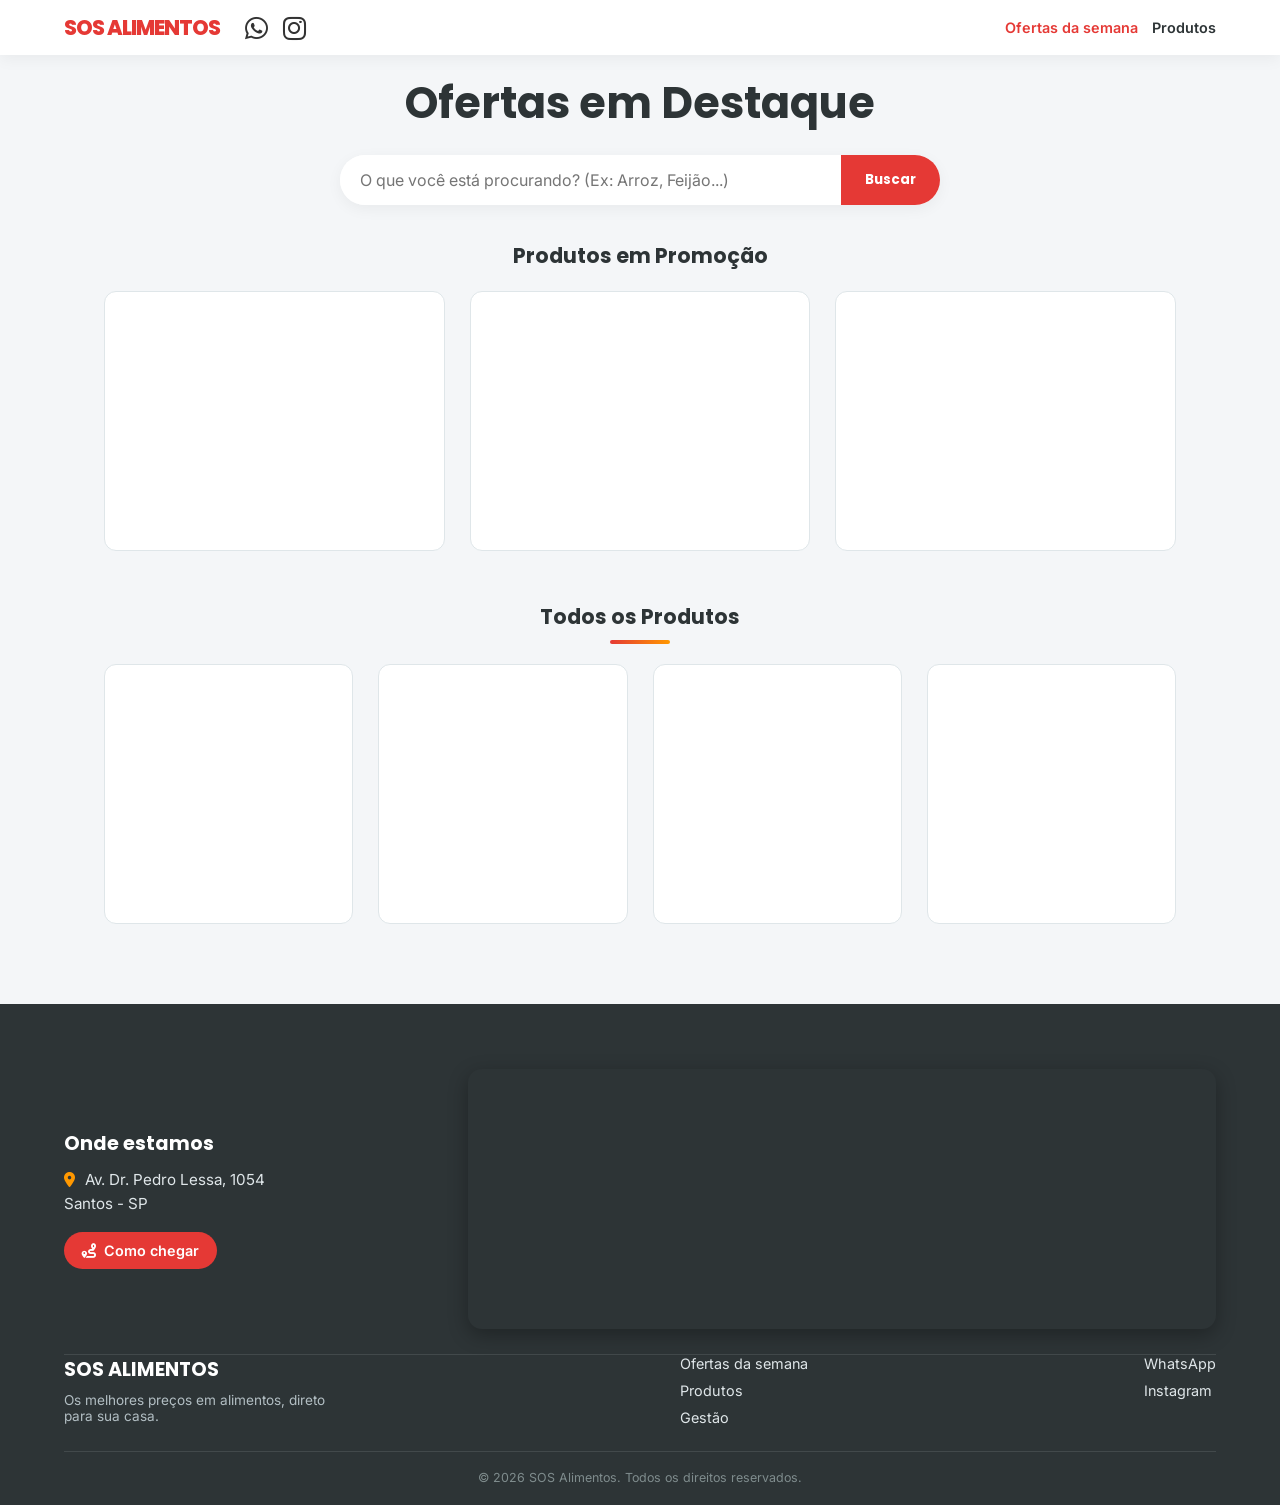
==== commit 8d9c91e6: "aue" ====
--- a/index.html
+++ b/index.html
@@ -132,7 +132,7 @@
         <div class="rodape-localizacao" id="localizacao">
             <div class="rodape-endereco">
                 <h3>Onde estamos</h3>
-                <p><i class="fas fa-location-dot"></i> Avenida Pedro Lessa, 1054<br>Santos - SP</p>
+                <p><i class="fas fa-location-dot"></i> Av. Dr. Pedro Lessa, 1054<br>Santos - SP</p>
                 <a class="btn-como-chegar"
                     href="https://www.google.com/maps/search/?api=1&query=Avenida+Pedro+Lessa+1054+Santos+SP"
                     target="_blank" rel="noopener">
--- a/style.css
+++ b/style.css
@@ -39,7 +39,7 @@
 body {
     background-color: var(--fundo);
     color: var(--texto-escuro);
-    overflow-x: hidden;
+    overflow-x: clip;
     min-height: 100%;
     display: flex;
     flex-direction: column;
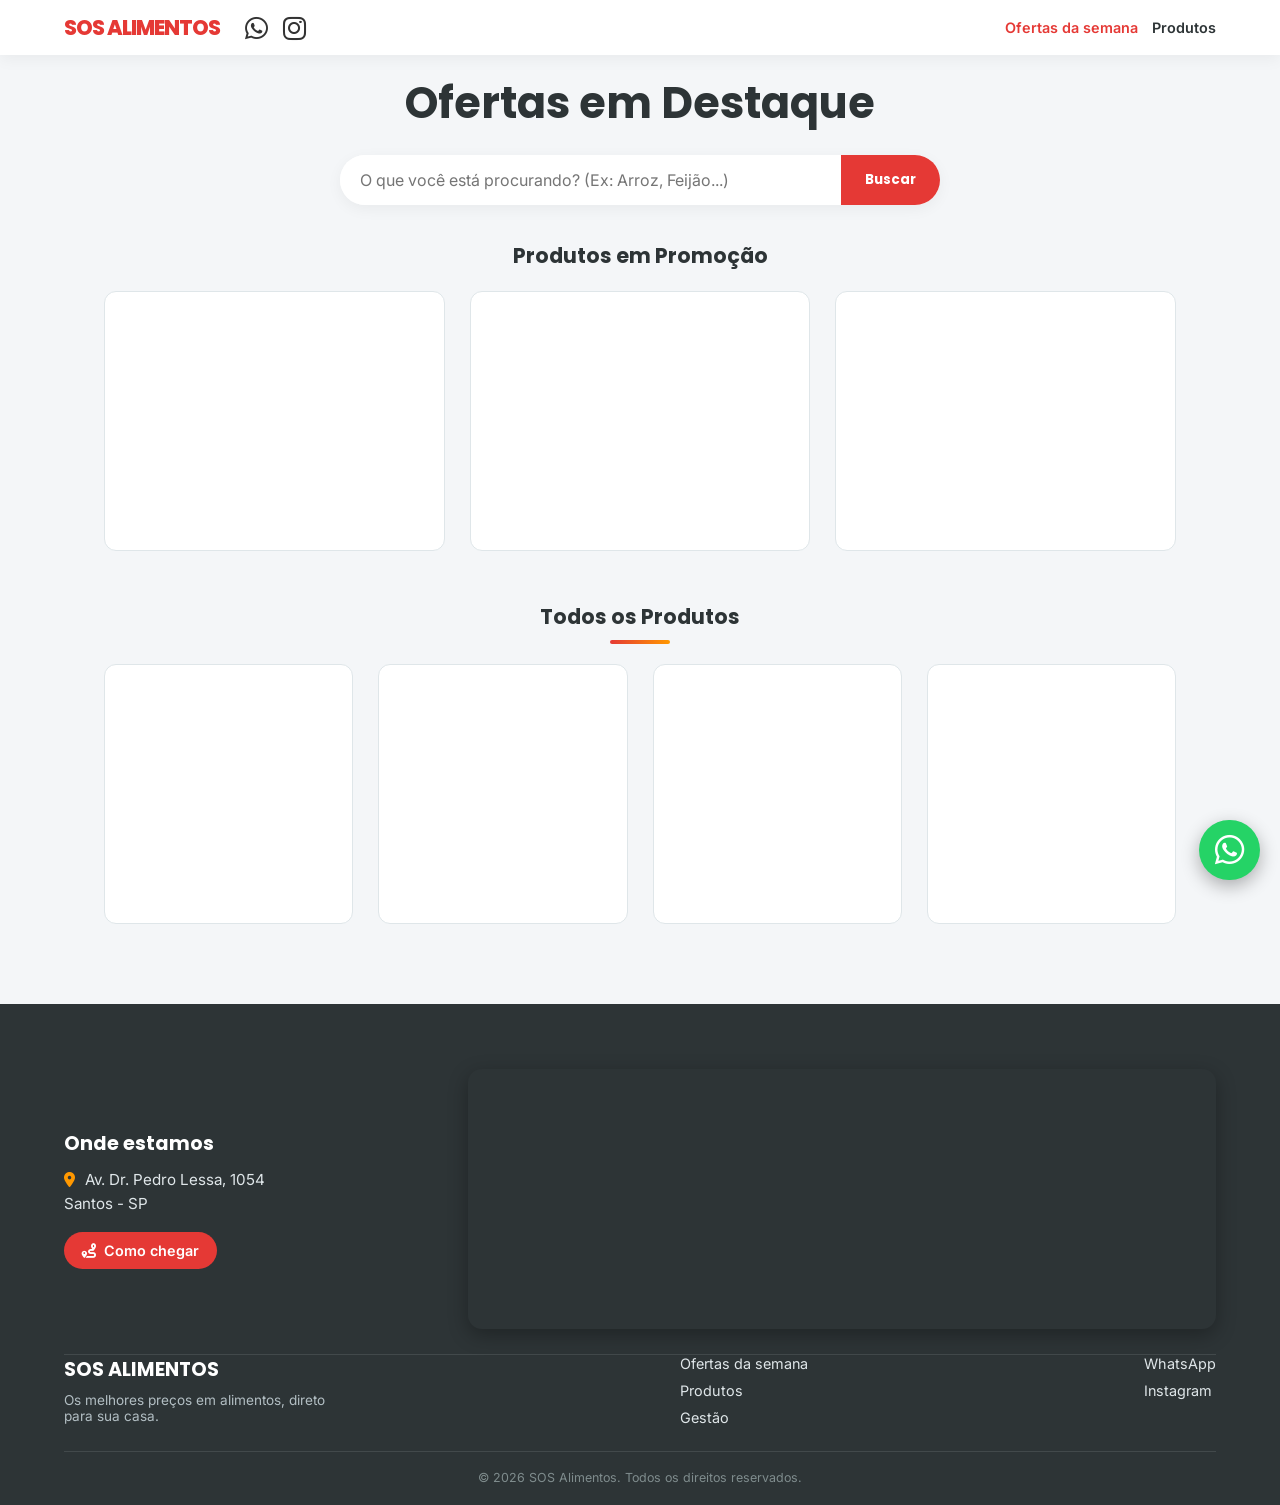
==== commit ceaa2d5e: "botao foda do zapzap" ====
--- a/index.html
+++ b/index.html
@@ -134,7 +134,7 @@
                 <h3>Onde estamos</h3>
                 <p><i class="fas fa-location-dot"></i> Av. Dr. Pedro Lessa, 1054<br>Santos - SP</p>
                 <a class="btn-como-chegar"
-                    href="https://www.google.com/maps/search/?api=1&query=Avenida+Pedro+Lessa+1054+Santos+SP"
+                    href="https://www.google.com/maps/search/?api=1&query=Av.+Dr.+Pedro+Lessa+1054+Santos+SP"
                     target="_blank" rel="noopener">
                     <i class="fas fa-route"></i> Como chegar
                 </a>
@@ -164,6 +164,14 @@
         <p class="rodape-copy">&copy; <span id="ano-atual"></span> SOS Alimentos. Todos os direitos reservados.</p>
     </footer>
 
+    <!-- Botão flutuante do WhatsApp -->
+    <a class="whatsapp-flutuante"
+        href="https://wa.me/5513988824697?text=Ol%C3%A1%21%20Vim%20pelo%20site%20da%20SOS%20Alimentos%20e%20gostaria%20de%20fazer%20um%20pedido."
+        target="_blank" rel="noopener" aria-label="Fale conosco pelo WhatsApp">
+        <i class="fab fa-whatsapp"></i>
+        <span class="whatsapp-flutuante-texto">Fale conosco</span>
+    </a>
+
     <script src="script.js"></script>
 
 </body>
--- a/style.css
+++ b/style.css
@@ -40,6 +40,7 @@
     background-color: var(--fundo);
     color: var(--texto-escuro);
     overflow-x: clip;
+    /* "hidden" aqui transformava o body em área de rolagem e quebrava o header fixo (sticky) */
     min-height: 100%;
     display: flex;
     flex-direction: column;
@@ -1576,4 +1577,79 @@
     display: flex;
     justify-content: space-between;
     margin-top: 25px;
+}
+
+/* ==========================================
+   BOTÃO FLUTUANTE DO WHATSAPP
+   ========================================== */
+.whatsapp-flutuante {
+    position: fixed;
+    right: 20px;
+    bottom: calc(20px + env(safe-area-inset-bottom, 0px));
+    z-index: 900;
+    display: flex;
+    align-items: center;
+    height: 60px;
+    min-width: 60px;
+    padding: 0 16px;
+    border-radius: 999px;
+    background: #25D366;
+    color: #fff;
+    text-decoration: none;
+    box-shadow: 0 6px 18px rgba(0, 0, 0, 0.3);
+    transition: transform 0.2s, background 0.2s;
+    animation: pulso-whatsapp 2.4s ease-out infinite;
+}
+
+.whatsapp-flutuante i {
+    font-size: 2.1rem;
+    line-height: 1;
+}
+
+/* Texto aparece ao passar o mouse (só no computador) */
+.whatsapp-flutuante-texto {
+    max-width: 0;
+    overflow: hidden;
+    white-space: nowrap;
+    font-weight: 700;
+    font-size: 0.95rem;
+    transition: max-width 0.3s ease, margin-left 0.3s ease;
+}
+
+.whatsapp-flutuante:hover {
+    background: #1ebe5b;
+    transform: translateY(-3px);
+}
+
+.whatsapp-flutuante:hover .whatsapp-flutuante-texto {
+    max-width: 140px;
+    margin-left: 10px;
+}
+
+@keyframes pulso-whatsapp {
+    0% {
+        box-shadow: 0 6px 18px rgba(0, 0, 0, 0.3), 0 0 0 0 rgba(37, 211, 102, 0.55);
+    }
+
+    70% {
+        box-shadow: 0 6px 18px rgba(0, 0, 0, 0.3), 0 0 0 16px rgba(37, 211, 102, 0);
+    }
+
+    100% {
+        box-shadow: 0 6px 18px rgba(0, 0, 0, 0.3), 0 0 0 0 rgba(37, 211, 102, 0);
+    }
+}
+
+@media (max-width: 480px) {
+    .whatsapp-flutuante {
+        right: 14px;
+        bottom: calc(14px + env(safe-area-inset-bottom, 0px));
+        height: 56px;
+        min-width: 56px;
+        padding: 0 14px;
+    }
+
+    .whatsapp-flutuante i {
+        font-size: 1.9rem;
+    }
 }
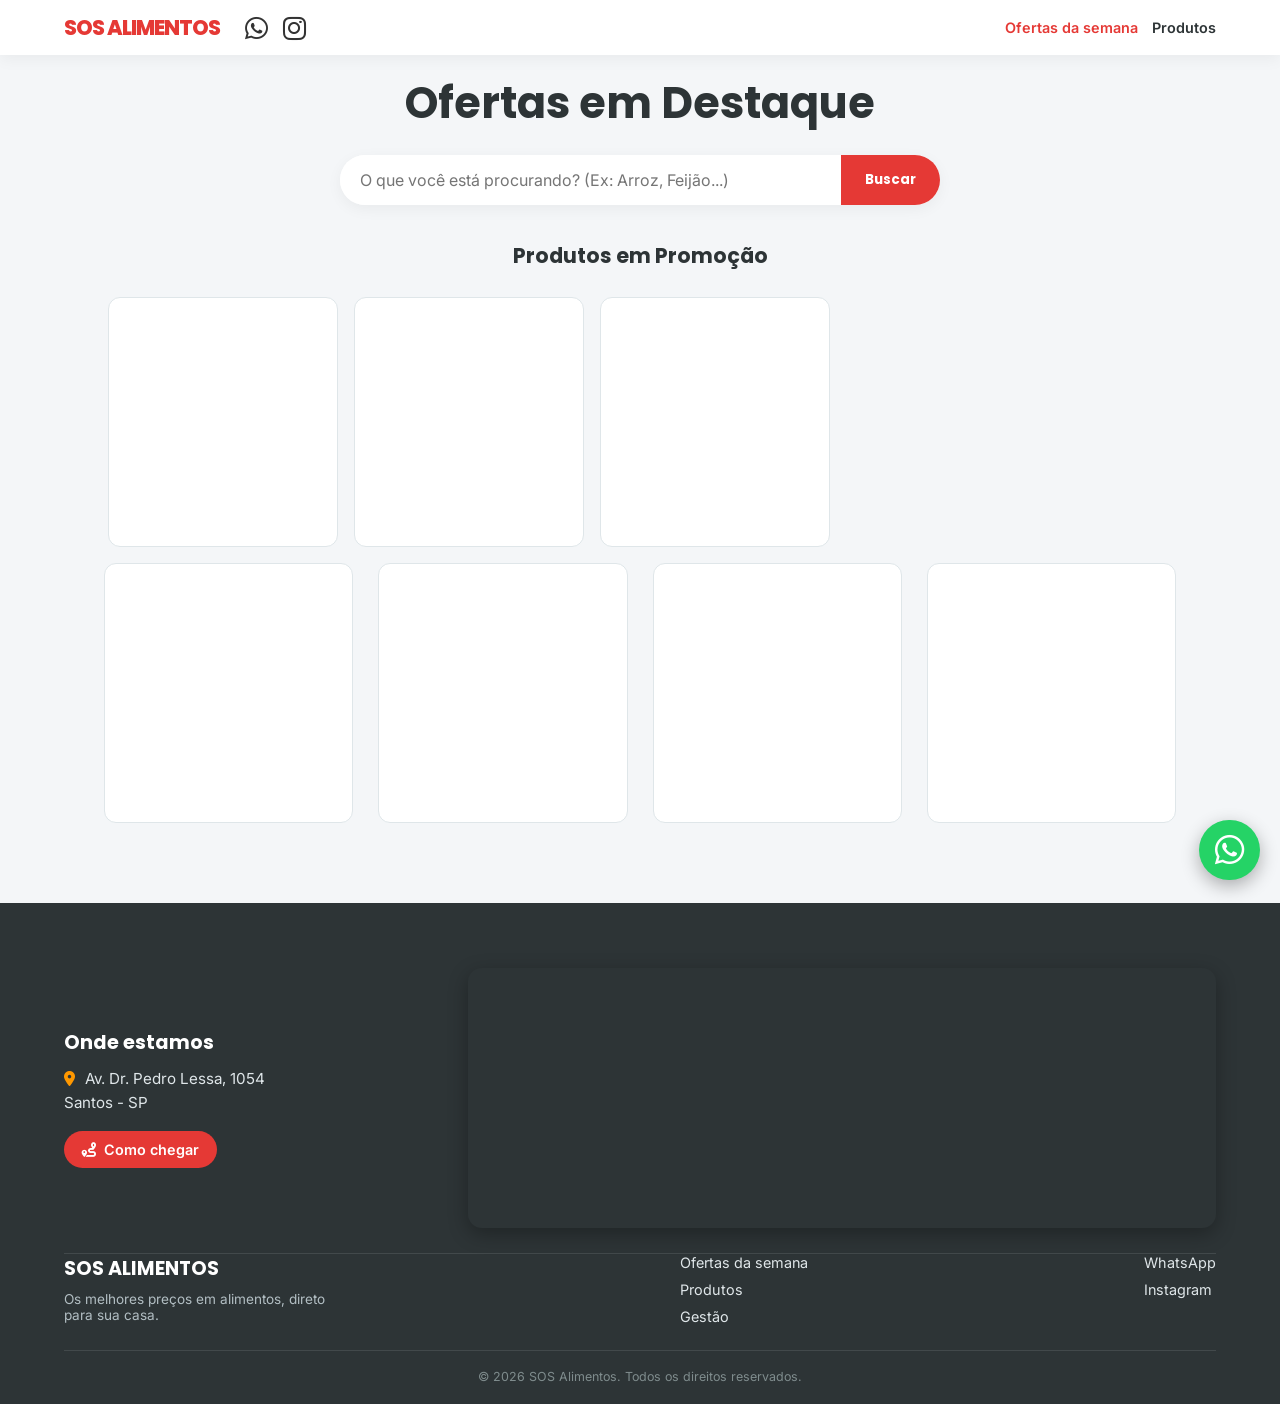
==== commit 69689187: "Update index.html" ====
--- a/index.html
+++ b/index.html
@@ -82,19 +82,18 @@
                 <h3>Produtos em Promoção</h3>
             </div>
 
-            <!-- Grid de Produtos em Promoção -->
-            <div class="grid-produtos" id="grid-promocoes">
-                <div class="skeleton-card"></div>
-                <div class="skeleton-card"></div>
-                <div class="skeleton-card"></div>
+            <!-- Produtos em Promoção: scroll horizontal -->
+            <div class="scroll-wrapper">
+                <button type="button" class="scroll-seta esq" aria-label="Rolar para a esquerda">&#10094;</button>
+                <div class="scroll-horizontal" id="grid-promocoes">
+                    <div class="skeleton-card"></div>
+                    <div class="skeleton-card"></div>
+                    <div class="skeleton-card"></div>
+                </div>
+                <button type="button" class="scroll-seta dir" aria-label="Rolar para a direita">&#10095;</button>
             </div>
 
-            <!-- Todos os Produtos (abaixo das promoções) -->
-            <div class="titulo-secao titulo-secao-todos">
-                <h3>Todos os Produtos</h3>
-                <span class="titulo-secao-linha"></span>
-            </div>
-
+            <!-- Departamentos (na ordem definida na gestão), abaixo das promoções -->
             <div class="grid-produtos" id="grid-todos-ofertas">
                 <div class="skeleton-card"></div>
                 <div class="skeleton-card"></div>
@@ -110,9 +109,12 @@
             </div>
 
             <!-- Caixa de Pesquisa -->
-            <div class="pesquisa-container">
+            <div class="pesquisa-container pesquisa-com-filtro">
                 <input type="text" id="search-input-produtos"
                     placeholder="O que você está procurando? (Ex: Arroz, Feijão...)">
+                <select id="filtro-departamento" aria-label="Filtrar por departamento">
+                    <option value="">Todos os departamentos</option>
+                </select>
                 <button class="btn-pesquisar">Buscar</button>
             </div>
 
@@ -176,4 +178,4 @@
 
 </body>
 
-</html>+</html>
--- a/style.css
+++ b/style.css
@@ -1652,4 +1652,341 @@
     .whatsapp-flutuante i {
         font-size: 1.9rem;
     }
-}+}
+
+/* ==========================================
+   SCROLL HORIZONTAL (ofertas e departamentos)
+   ========================================== */
+.scroll-wrapper {
+    position: relative;
+}
+
+.scroll-horizontal {
+    display: flex;
+    gap: 16px;
+    overflow-x: auto;
+    scroll-snap-type: x proximity;
+    padding: 6px 4px 16px;
+    -webkit-overflow-scrolling: touch;
+    scrollbar-width: thin;
+}
+
+.scroll-horizontal>.produto-card,
+.scroll-horizontal>.skeleton-card {
+    flex: 0 0 200px;
+    scroll-snap-align: start;
+}
+
+@media (min-width: 700px) {
+
+    .scroll-horizontal>.produto-card,
+    .scroll-horizontal>.skeleton-card {
+        flex-basis: 230px;
+    }
+}
+
+.scroll-horizontal>.skeleton-card {
+    height: 250px;
+}
+
+.scroll-horizontal .msg-estado {
+    flex: 1 0 100%;
+}
+
+/* Dentro do scroll o card é SEMPRE vertical (foto em cima), mesmo no celular */
+.scroll-horizontal .produto-card {
+    display: block;
+    text-align: center;
+    padding: 14px;
+}
+
+.scroll-horizontal .img-placeholder {
+    width: 100%;
+    height: 140px;
+    margin-bottom: 12px;
+    font-size: 0.9rem;
+}
+
+.scroll-horizontal .produto-card h3 {
+    font-size: 1rem;
+    line-height: 1.3;
+    min-height: 2.6em;
+    display: -webkit-box;
+    -webkit-line-clamp: 2;
+    -webkit-box-orient: vertical;
+    overflow: hidden;
+}
+
+.scroll-horizontal .preco {
+    font-size: 1.25rem;
+}
+
+/* Setinhas (só aparecem onde tem mouse; no celular basta deslizar o dedo) */
+.scroll-seta {
+    position: absolute;
+    top: calc(50% - 20px);
+    z-index: 3;
+    width: 40px;
+    height: 40px;
+    border: none;
+    border-radius: 50%;
+    background: var(--branco);
+    color: var(--primaria);
+    font-size: 1.5rem;
+    line-height: 1;
+    display: flex;
+    align-items: center;
+    justify-content: center;
+    box-shadow: var(--sombra-hover);
+    cursor: pointer;
+}
+
+.scroll-seta.esq {
+    left: -8px;
+}
+
+.scroll-seta.dir {
+    right: -8px;
+}
+
+.scroll-seta:hover {
+    background: var(--primaria);
+    color: var(--branco);
+}
+
+.scroll-wrapper.sem-overflow .scroll-seta {
+    display: none;
+}
+
+@media (hover: none) {
+    .scroll-seta {
+        display: none;
+    }
+}
+
+/* ==========================================
+   SEÇÕES POR DEPARTAMENTO
+   ========================================== */
+.departamentos-home,
+.produtos-agrupados {
+    display: block;
+}
+
+.departamento-secao {
+    margin-top: 30px;
+}
+
+.titulo-departamento {
+    display: flex;
+    align-items: center;
+    gap: 10px;
+    margin-bottom: 10px;
+}
+
+.titulo-departamento::before {
+    content: '';
+    width: 5px;
+    height: 24px;
+    border-radius: 4px;
+    background: linear-gradient(180deg, var(--primaria), var(--secundaria));
+}
+
+.titulo-departamento h3 {
+    font-size: 1.25rem;
+    color: var(--texto-escuro);
+}
+
+/* Filtro de departamento dentro da barra de busca */
+.pesquisa-container select {
+    border: none;
+    border-left: 1px solid var(--borda);
+    outline: none;
+    padding: 0 12px;
+    font-size: 0.95rem;
+    background: var(--branco);
+    color: var(--texto-escuro);
+    max-width: 210px;
+    cursor: pointer;
+}
+
+@media (max-width: 560px) {
+    .pesquisa-com-filtro {
+        flex-wrap: wrap;
+    }
+
+    .pesquisa-com-filtro input {
+        flex: 1 1 60%;
+    }
+
+    .pesquisa-com-filtro select {
+        order: 3;
+        flex: 1 0 100%;
+        max-width: none;
+        border-left: none;
+        border-top: 1px solid var(--borda);
+        padding: 12px 16px;
+    }
+}
+
+/* ==========================================
+   GESTÃO: FILTROS, SELEÇÃO EM LOTE E DEPARTAMENTOS
+   ========================================== */
+.barra-filtros {
+    display: flex;
+    flex-wrap: wrap;
+    gap: 10px;
+    align-items: center;
+}
+
+.campo {
+    padding: 10px 12px;
+    border: 1px solid var(--borda);
+    border-radius: 8px;
+    font-size: 0.95rem;
+    background: var(--branco);
+    color: var(--texto-escuro);
+    outline: none;
+}
+
+.campo:focus {
+    border-color: var(--primaria);
+}
+
+.campo-busca {
+    flex: 1 1 220px;
+    min-width: 0;
+}
+
+.contador-produtos {
+    color: var(--texto-claro);
+    font-size: 0.85rem;
+    margin: 8px 0 12px;
+}
+
+.barra-selecao {
+    display: flex;
+    flex-wrap: wrap;
+    gap: 10px;
+    align-items: center;
+    background: #fff8e1;
+    border: 1px solid #ffe082;
+    border-radius: 8px;
+    padding: 10px 14px;
+    margin-bottom: 12px;
+}
+
+.tabela-vitrine {
+    min-width: 1100px;
+}
+
+.tabela-vitrine th.col-sel {
+    width: 50px;
+}
+
+.tabela-vitrine th.col-img {
+    width: 90px;
+}
+
+.tabela-vitrine th.col-nome {
+    width: auto;
+}
+
+.tabela-vitrine th.col-unid {
+    width: 80px;
+}
+
+.tabela-vitrine th.col-valor {
+    width: 110px;
+}
+
+.tabela-vitrine th.col-depto {
+    width: 170px;
+}
+
+.tabela-vitrine th.col-promo {
+    width: 110px;
+}
+
+.tabela-vitrine th.col-ativo {
+    width: 90px;
+}
+
+.tabela-vitrine th.col-acoes {
+    width: 190px;
+}
+
+.tabela-vitrine td.col-sel,
+.tabela-vitrine th.col-sel {
+    text-align: center;
+    padding-left: 8px;
+    padding-right: 8px;
+}
+
+.tabela-vitrine input[type="checkbox"] {
+    width: 18px;
+    height: 18px;
+    accent-color: var(--primaria);
+    cursor: pointer;
+}
+
+.tabela-vitrine td.td-vazio {
+    display: table-cell;
+}
+
+.form-departamento {
+    display: flex;
+    flex-wrap: wrap;
+    gap: 10px;
+    margin-bottom: 20px;
+}
+
+.lista-departamentos {
+    list-style: none;
+    display: flex;
+    flex-direction: column;
+    gap: 10px;
+}
+
+.depto-item {
+    display: flex;
+    align-items: center;
+    flex-wrap: wrap;
+    gap: 14px;
+    padding: 12px 16px;
+    border: 1px solid var(--borda);
+    border-radius: 10px;
+    background: var(--branco);
+}
+
+.depto-posicao {
+    font-weight: 800;
+    color: var(--primaria);
+    min-width: 34px;
+}
+
+.depto-info {
+    flex: 1 1 160px;
+    display: flex;
+    flex-direction: column;
+}
+
+.depto-info small {
+    color: var(--texto-claro);
+}
+
+.depto-acoes {
+    display: flex;
+    flex-wrap: wrap;
+    gap: 6px;
+}
+
+.depto-acoes .btn[disabled] {
+    opacity: 0.4;
+    cursor: not-allowed;
+}
+
+.depto-vazio {
+    color: var(--texto-claro);
+    text-align: center;
+    padding: 20px;
+}
